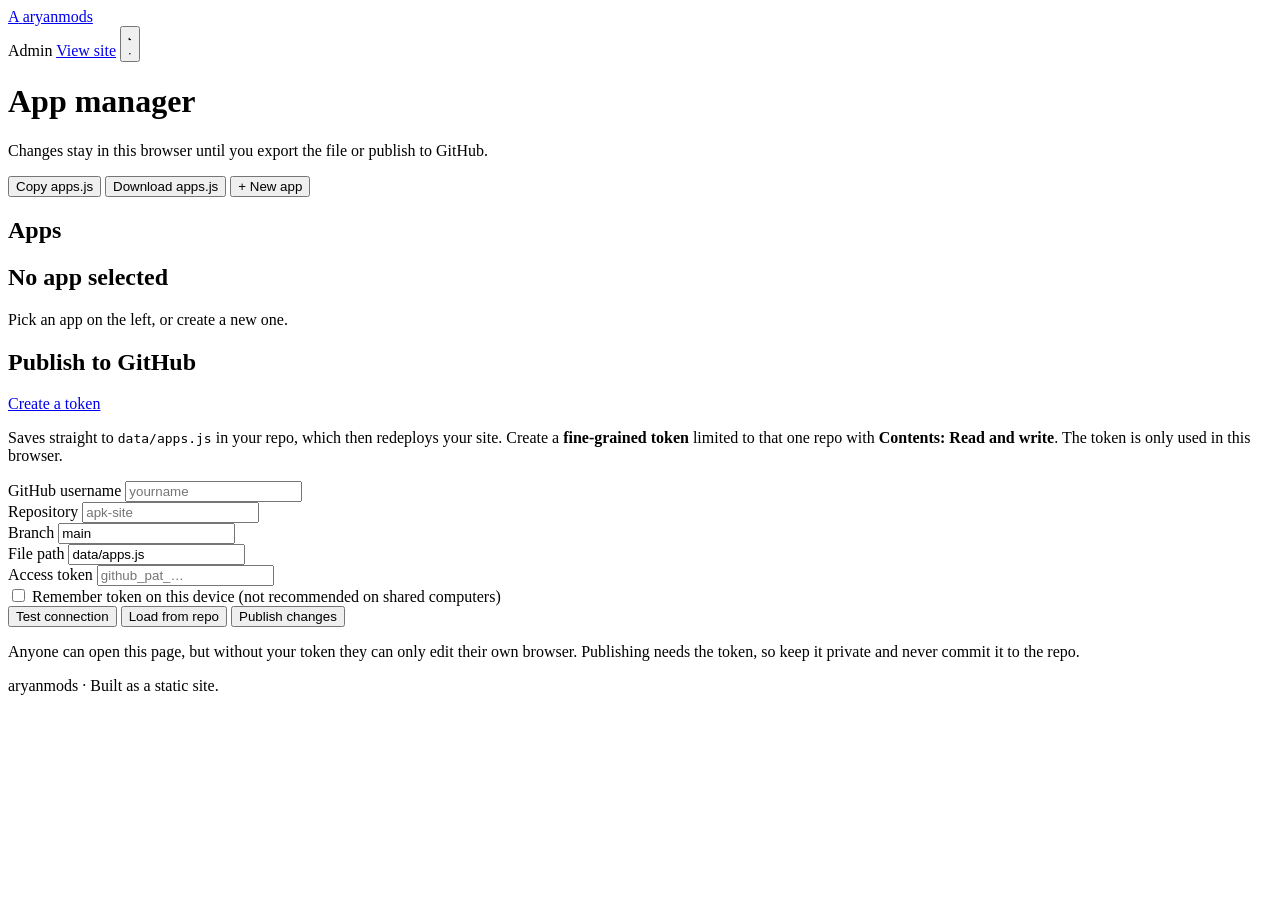
==== admin.html @ d154375d "Initial site: aryanmods app directory" ====
<!doctype html>
<html lang="en" data-theme="dark">
<head>
<meta charset="utf-8">
<meta name="viewport" content="width=device-width, initial-scale=1">
<meta name="robots" content="noindex, nofollow">
<title>Admin — aryanmods</title>
<link rel="icon" href="assets/favicon.svg" type="image/svg+xml">
<script src="data/site.js"></script>
<script>
  (function () {
    try {
      var t = localStorage.getItem('av-theme');
      if (t) document.documentElement.dataset.theme = t;
    } catch (e) {}
  })();
</script>
<link rel="stylesheet" href="assets/style.css">
<link rel="stylesheet" href="assets/admin.css">
</head>
<body>

<header class="site-header">
  <div class="wrap header-inner">
    <a class="brand" href="index.html">
      <span class="brand-mark" data-site-mark>A</span>
      <span data-site-name>aryanmods</span>
    </a>
    <nav class="header-nav">
      <span class="pill admin-pill">Admin</span>
      <a href="index.html">View site</a>
      <button id="themeToggle" class="icon-btn" type="button" aria-label="Toggle light and dark theme" title="Toggle theme">
        <svg class="i-moon" viewBox="0 0 24 24" aria-hidden="true"><path d="M21 12.8A9 9 0 1 1 11.2 3a7 7 0 0 0 9.8 9.8Z"/></svg>
        <svg class="i-sun" viewBox="0 0 24 24" aria-hidden="true"><path d="M12 17a5 5 0 1 0 0-10 5 5 0 0 0 0 10Zm0-13v2m0 12v2M4 12H2m20 0h-2M5.6 5.6 4.2 4.2m15.6 15.6-1.4-1.4m0-12.8 1.4-1.4M4.2 19.8l1.4-1.4"/></svg>
      </button>
    </nav>
  </div>
</header>

<main class="wrap admin-main">
  <div class="admin-head">
    <div>
      <h1>App manager</h1>
      <p class="muted">Changes stay in this browser until you export the file or publish to GitHub.</p>
    </div>
    <div class="admin-actions">
      <button class="btn" id="copyBtn" type="button">Copy apps.js</button>
      <button class="btn" id="downloadBtn" type="button">Download apps.js</button>
      <button class="btn btn-primary" id="newBtn" type="button">+ New app</button>
    </div>
  </div>

  <p id="draftNote" class="draft-note" hidden>
    Restored unpublished changes from this browser.
    <button class="link-btn" id="resetDraft" type="button">Reset to site data</button>
  </p>

  <div class="admin-grid">
    <aside class="panel admin-list">
      <h2>Apps <span id="appCount" class="dim-note"></span></h2>
      <ul id="adminApps" class="admin-items"></ul>
    </aside>

    <section class="panel">
      <div id="editorEmpty" class="empty small">
        <h2>No app selected</h2>
        <p>Pick an app on the left, or create a new one.</p>
      </div>

      <form id="appForm" hidden>
        <div class="form-grid">
          <div class="field">
            <label for="fName">Name</label>
            <input id="fName" name="name" type="text" placeholder="My App" required>
          </div>
          <div class="field">
            <label for="fId">ID <span class="opt">(URL slug)</span></label>
            <input id="fId" name="id" type="text" placeholder="my-app" spellcheck="false" required>
          </div>
          <div class="field">
            <label for="fCategory">Category</label>
            <input id="fCategory" name="category" type="text" list="catList" placeholder="Tools">
            <datalist id="catList"></datalist>
          </div>
          <div class="field">
            <label for="fVersion">Version</label>
            <input id="fVersion" name="version" type="text" placeholder="1.0.0">
          </div>
          <div class="field">
            <label for="fSize">Size</label>
            <input id="fSize" name="size" type="text" placeholder="12 MB">
          </div>
          <div class="field">
            <label for="fUpdated">Updated</label>
            <input id="fUpdated" name="updated" type="date">
          </div>
          <div class="field">
            <label for="fDeveloper">Developer</label>
            <input id="fDeveloper" name="developer" type="text" placeholder="aryanmods">
          </div>
          <div class="field">
            <label for="fRequires">Requires</label>
            <input id="fRequires" name="requires" type="text" placeholder="Android 8.0+">
          </div>
          <div class="field field-wide">
            <label for="fIcon">Icon path <span class="opt">(leave empty for initials)</span></label>
            <input id="fIcon" name="icon" type="text" placeholder="icons/my-app.png" spellcheck="false">
          </div>
          <div class="field field-wide">
            <label for="fDescription">Description</label>
            <textarea id="fDescription" name="description" rows="3" placeholder="What the app does."></textarea>
          </div>
          <div class="field field-wide">
            <label for="fScreenshots">Screenshots <span class="opt">(one path per line)</span></label>
            <textarea id="fScreenshots" name="screenshots" rows="2" placeholder="shots/1.png&#10;shots/2.png" spellcheck="false"></textarea>
          </div>
        </div>

        <h3 class="sub">Download links</h3>
        <div id="downloadsList" class="repeat-list"></div>
        <button class="btn btn-sm" id="addDownload" type="button">+ Add link</button>

        <h3 class="sub">Version history</h3>
        <div id="releasesList" class="repeat-list"></div>
        <button class="btn btn-sm" id="addRelease" type="button">+ Add release</button>

        <div class="form-actions">
          <button class="btn btn-primary" type="submit">Save app</button>
          <button class="btn" id="duplicateBtn" type="button">Duplicate</button>
          <button class="btn btn-danger" id="deleteBtn" type="button">Delete</button>
          <span id="formStatus" class="status" role="status"></span>
        </div>
      </form>
    </section>
  </div>

  <section class="panel" id="publish">
    <div class="panel-head">
      <h2>Publish to GitHub</h2>
      <a class="link" href="https://github.com/settings/personal-access-tokens/new" target="_blank" rel="noopener noreferrer">Create a token</a>
    </div>

    <p class="muted">
      Saves straight to <code>data/apps.js</code> in your repo, which then redeploys your site.
      Create a <strong>fine-grained token</strong> limited to that one repo with
      <strong>Contents: Read and write</strong>. The token is only used in this browser.
    </p>

    <div class="gh-grid">
      <div class="field">
        <label for="ghOwner">GitHub username</label>
        <input id="ghOwner" type="text" placeholder="yourname" spellcheck="false">
      </div>
      <div class="field">
        <label for="ghRepo">Repository</label>
        <input id="ghRepo" type="text" placeholder="apk-site" spellcheck="false">
      </div>
      <div class="field">
        <label for="ghBranch">Branch</label>
        <input id="ghBranch" type="text" value="main" spellcheck="false">
      </div>
      <div class="field">
        <label for="ghPath">File path</label>
        <input id="ghPath" type="text" value="data/apps.js" spellcheck="false">
      </div>
      <div class="field field-wide">
        <label for="ghToken">Access token</label>
        <input id="ghToken" type="password" placeholder="github_pat_…" autocomplete="off">
      </div>
    </div>

    <label class="check-row">
      <input id="ghRemember" type="checkbox">
      <span>Remember token on this device <span class="opt">(not recommended on shared computers)</span></span>
    </label>

    <div class="form-actions">
      <button class="btn" id="ghTest" type="button">Test connection</button>
      <button class="btn" id="ghLoad" type="button">Load from repo</button>
      <button class="btn btn-primary" id="ghPublish" type="button">Publish changes</button>
      <span id="ghStatus" class="status" role="status"></span>
    </div>

    <p class="fineprint">
      Anyone can open this page, but without your token they can only edit their own browser.
      Publishing needs the token, so keep it private and never commit it to the repo.
    </p>
  </section>
</main>

<footer class="site-footer">
  <div class="wrap footer-inner">
    <p data-site-footer>aryanmods · Built as a static site.</p>
  </div>
</footer>

<script src="data/apps.js"></script>
<script src="assets/admin.js"></script>
</body>
</html>
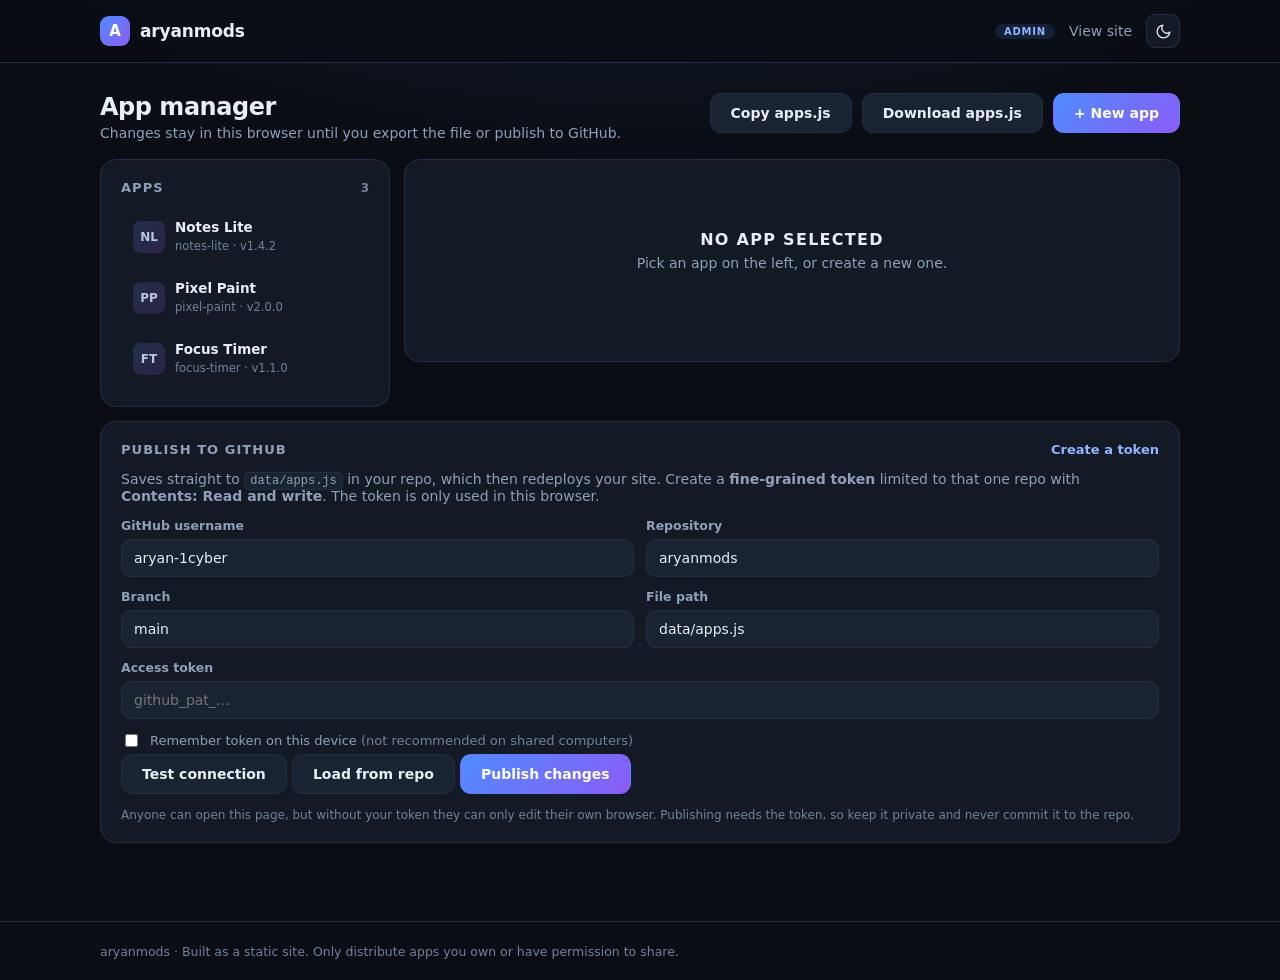
==== commit c20d76fe: "admin: prefill repo details (corrected)" ====
--- a/admin.html
+++ b/admin.html
@@ -149,11 +149,11 @@
     <div class="gh-grid">
       <div class="field">
         <label for="ghOwner">GitHub username</label>
-        <input id="ghOwner" type="text" placeholder="yourname" spellcheck="false">
+        <input id="ghOwner" type="text" placeholder="yourname" value="aryan-1cyber" spellcheck="false">
       </div>
       <div class="field">
         <label for="ghRepo">Repository</label>
-        <input id="ghRepo" type="text" placeholder="apk-site" spellcheck="false">
+        <input id="ghRepo" type="text" placeholder="apk-site" value="aryanmods" spellcheck="false">
       </div>
       <div class="field">
         <label for="ghBranch">Branch</label>
--- a/assets/style.css
+++ b/assets/style.css
@@ -0,0 +1,740 @@
+/* aryanmods — theme, layout and components. Dark and light both supported. */
+
+:root {
+  --bg: #0a0d14;
+  --surface: #131a25;
+  --surface-2: #1a2331;
+  --border: #232f41;
+  --text: #e8eef8;
+  --muted: #8fa0b8;
+  --dim: #71829a;
+  --pill-bg: rgba(79, 140, 255, 0.14);
+  --pill-text: #8fb6ff;
+  --icon-a: #22304a;
+  --icon-b: #2c2347;
+  --icon-text: #b9c9e4;
+  --accent: #4f8cff;
+  --accent-2: #8b5cf6;
+  --shadow: 0 10px 30px rgba(0, 0, 0, 0.35);
+  --radius: 16px;
+  --maxw: 1080px;
+}
+
+[data-theme="light"] {
+  --bg: #f4f6fb;
+  --surface: #ffffff;
+  --surface-2: #f1f4f9;
+  --border: #e1e7f0;
+  --text: #101725;
+  --muted: #5d6b80;
+  --dim: #7a879b;
+  --pill-bg: rgba(79, 140, 255, 0.12);
+  --pill-text: #2f6fe0;
+  --icon-a: #dce5f7;
+  --icon-b: #e7dcf7;
+  --icon-text: #47587c;
+  --shadow: 0 8px 24px rgba(16, 24, 40, 0.08);
+}
+
+* { box-sizing: border-box; }
+
+html, body { margin: 0; }
+
+body {
+  min-height: 100vh;
+  display: flex;
+  flex-direction: column;
+  background:
+    radial-gradient(1100px 520px at 50% -220px, #17263f 0%, transparent 72%),
+    var(--bg);
+  color: var(--text);
+  font-family: ui-sans-serif, system-ui, -apple-system, "Segoe UI", Roboto, Inter, sans-serif;
+  -webkit-font-smoothing: antialiased;
+  transition: background-color 0.2s ease, color 0.2s ease;
+}
+
+[data-theme="light"] body {
+  background:
+    radial-gradient(1100px 520px at 50% -220px, #dfe8ff 0%, transparent 72%),
+    var(--bg);
+}
+
+a { color: inherit; text-decoration: none; }
+
+.wrap {
+  width: min(var(--maxw), calc(100% - 40px));
+  margin-inline: auto;
+}
+
+/* -------------------------------- header -------------------------------- */
+
+.site-header {
+  position: sticky;
+  top: 0;
+  z-index: 20;
+  background: rgba(10, 13, 20, 0.78);
+  backdrop-filter: blur(14px);
+  border-bottom: 1px solid var(--border);
+  transition: background-color 0.2s ease, border-color 0.2s ease;
+}
+
+[data-theme="light"] .site-header {
+  background: rgba(244, 246, 251, 0.82);
+}
+
+.header-inner {
+  display: flex;
+  align-items: center;
+  gap: 18px;
+  padding: 14px 0;
+}
+
+.brand {
+  display: inline-flex;
+  align-items: center;
+  gap: 10px;
+  font-weight: 700;
+  font-size: 17px;
+  letter-spacing: -0.01em;
+  flex-shrink: 0;
+}
+
+.brand-mark {
+  display: grid;
+  place-items: center;
+  width: 30px;
+  height: 30px;
+  border-radius: 9px;
+  background: linear-gradient(135deg, var(--accent), var(--accent-2));
+  color: #fff;
+  font-size: 15px;
+  font-weight: 800;
+}
+
+.header-nav {
+  display: flex;
+  align-items: center;
+  gap: 14px;
+  margin-left: auto;
+}
+
+.header-nav a {
+  font-size: 14px;
+  color: var(--muted);
+  transition: color 0.15s;
+}
+
+.header-nav a:hover,
+.header-nav a.is-current { color: var(--text); }
+
+.icon-btn {
+  display: grid;
+  place-items: center;
+  width: 34px;
+  height: 34px;
+  border-radius: 9px;
+  border: 1px solid var(--border);
+  background: var(--surface);
+  color: var(--text);
+  cursor: pointer;
+  transition: background 0.15s, border-color 0.15s;
+}
+
+.icon-btn:hover { border-color: #3a4d69; background: var(--surface-2); }
+
+.icon-btn svg {
+  width: 17px;
+  height: 17px;
+  fill: none;
+  stroke: currentColor;
+  stroke-width: 1.8;
+  stroke-linecap: round;
+  stroke-linejoin: round;
+}
+
+.i-moon { fill: currentColor; stroke: none; }
+
+.i-sun { display: none; }
+
+[data-theme="light"] .i-moon { display: none; }
+[data-theme="light"] .i-sun { display: block; }
+
+.search-wrap {
+  position: relative;
+  flex: 1;
+  max-width: 380px;
+}
+
+.search-wrap svg {
+  position: absolute;
+  left: 12px;
+  top: 50%;
+  transform: translateY(-50%);
+  width: 17px;
+  height: 17px;
+  fill: var(--muted);
+  pointer-events: none;
+}
+
+.search-wrap input {
+  width: 100%;
+  padding: 10px 14px 10px 38px;
+  border-radius: 10px;
+  border: 1px solid var(--border);
+  background: var(--surface);
+  color: var(--text);
+  font: inherit;
+  font-size: 14px;
+  outline: none;
+  transition: border-color 0.15s, box-shadow 0.15s, background 0.2s;
+}
+
+.search-wrap input::placeholder { color: var(--dim); }
+
+.search-wrap input:focus {
+  border-color: var(--accent);
+  box-shadow: 0 0 0 3px rgba(79, 140, 255, 0.18);
+}
+
+/* --------------------------------- main --------------------------------- */
+
+main { flex: 1; padding-bottom: 64px; }
+
+.hero { padding: 42px 0 24px; }
+
+.hero h1 {
+  margin: 0 0 8px;
+  font-size: clamp(26px, 4vw, 38px);
+  letter-spacing: -0.03em;
+  line-height: 1.15;
+}
+
+.hero p {
+  margin: 0;
+  color: var(--muted);
+  font-size: 15px;
+}
+
+.toolbar {
+  display: flex;
+  align-items: center;
+  justify-content: space-between;
+  gap: 16px;
+  flex-wrap: wrap;
+  padding-bottom: 14px;
+}
+
+.toolbar-right {
+  display: flex;
+  align-items: center;
+  gap: 10px;
+}
+
+.chips {
+  display: flex;
+  gap: 8px;
+  flex-wrap: wrap;
+}
+
+.chip {
+  padding: 7px 14px;
+  border-radius: 999px;
+  border: 1px solid var(--border);
+  background: var(--surface);
+  color: var(--muted);
+  font: inherit;
+  font-size: 13px;
+  cursor: pointer;
+  transition: all 0.15s;
+}
+
+.chip:hover { color: var(--text); border-color: #33455e; }
+
+.chip.is-active {
+  background: linear-gradient(135deg, var(--accent), var(--accent-2));
+  border-color: transparent;
+  color: #fff;
+  font-weight: 600;
+}
+
+.sort {
+  padding: 8px 12px;
+  border-radius: 9px;
+  border: 1px solid var(--border);
+  background: var(--surface);
+  color: var(--text);
+  font: inherit;
+  font-size: 13px;
+  cursor: pointer;
+  outline: none;
+}
+
+.view-toggle {
+  display: inline-flex;
+  padding: 3px;
+  gap: 3px;
+  border-radius: 10px;
+  border: 1px solid var(--border);
+  background: var(--surface);
+}
+
+.vt-btn {
+  display: grid;
+  place-items: center;
+  width: 30px;
+  height: 26px;
+  border: 0;
+  border-radius: 7px;
+  background: transparent;
+  color: var(--dim);
+  cursor: pointer;
+  transition: background 0.15s, color 0.15s;
+}
+
+.vt-btn svg {
+  width: 15px;
+  height: 15px;
+  fill: none;
+  stroke: currentColor;
+  stroke-width: 1.7;
+  stroke-linecap: round;
+}
+
+.vt-btn:hover { color: var(--text); }
+
+.vt-btn.is-active {
+  background: var(--surface-2);
+  color: var(--text);
+  box-shadow: inset 0 0 0 1px var(--border);
+}
+
+.count {
+  margin: 0 0 14px;
+  font-size: 13px;
+  color: var(--muted);
+}
+
+/* --------------------------------- grid --------------------------------- */
+
+.grid {
+  display: grid;
+  grid-template-columns: repeat(auto-fill, minmax(265px, 1fr));
+  gap: 14px;
+}
+
+.card {
+  position: relative;
+  display: flex;
+  gap: 14px;
+  padding: 16px;
+  border-radius: var(--radius);
+  border: 1px solid var(--border);
+  background: var(--surface);
+  transition: transform 0.16s, border-color 0.16s, background 0.16s;
+}
+
+.card:hover {
+  transform: translateY(-2px);
+  border-color: #34496a;
+  background: var(--surface-2);
+}
+
+.card-body { min-width: 0; display: flex; flex-direction: column; gap: 4px; }
+
+.card h3 {
+  margin: 0;
+  font-size: 15px;
+  font-weight: 650;
+  letter-spacing: -0.01em;
+  white-space: nowrap;
+  overflow: hidden;
+  text-overflow: ellipsis;
+}
+
+.card p {
+  margin: 0;
+  font-size: 13px;
+  line-height: 1.45;
+  color: var(--muted);
+  display: -webkit-box;
+  -webkit-line-clamp: 2;
+  -webkit-box-orient: vertical;
+  overflow: hidden;
+}
+
+.card-cta {
+  position: absolute;
+  right: 14px;
+  top: 14px;
+  padding: 3px 10px;
+  border-radius: 999px;
+  font-size: 11px;
+  font-weight: 700;
+  color: var(--pill-text);
+  background: var(--pill-bg);
+  opacity: 0;
+  transform: translateY(-3px);
+  transition: opacity 0.15s, transform 0.15s;
+}
+
+.card:hover .card-cta { opacity: 1; transform: translateY(0); }
+
+.list-view .grid { grid-template-columns: 1fr; }
+
+.list-view .card { align-items: center; }
+
+.list-view .card p { -webkit-line-clamp: 1; }
+
+.list-view .icon { width: 44px; height: 44px; border-radius: 11px; font-size: 15px; }
+
+.list-view .card-cta { position: static; opacity: 1; transform: none; align-self: center; margin-left: auto; }
+
+.meta {
+  display: flex;
+  align-items: center;
+  gap: 8px;
+  flex-wrap: wrap;
+  margin-top: 6px;
+}
+
+.pill {
+  padding: 2px 9px;
+  border-radius: 999px;
+  background: var(--pill-bg);
+  color: var(--pill-text);
+  font-size: 11px;
+  font-weight: 600;
+}
+
+.meta-item { font-size: 12px; color: var(--dim); }
+
+/* --------------------------------- icons -------------------------------- */
+
+.icon {
+  position: relative;
+  flex-shrink: 0;
+  width: 54px;
+  height: 54px;
+  border-radius: 13px;
+  overflow: hidden;
+  display: grid;
+  place-items: center;
+  background: linear-gradient(135deg, var(--icon-a), var(--icon-b));
+  color: var(--icon-text);
+  font-size: 17px;
+  font-weight: 700;
+}
+
+.icon img {
+  position: absolute;
+  inset: 0;
+  width: 100%;
+  height: 100%;
+  object-fit: cover;
+}
+
+.icon-lg {
+  width: 84px;
+  height: 84px;
+  border-radius: 19px;
+  font-size: 26px;
+}
+
+/* -------------------------------- detail -------------------------------- */
+
+.detail { padding: 32px 0 0; }
+
+.back {
+  display: inline-block;
+  font-size: 14px;
+  color: var(--muted);
+  margin-bottom: 24px;
+  transition: color 0.15s;
+}
+.back:hover { color: var(--text); }
+
+.detail-head {
+  display: flex;
+  gap: 20px;
+  align-items: center;
+}
+
+.detail-title h1 {
+  margin: 0 0 8px;
+  font-size: clamp(23px, 3.4vw, 31px);
+  letter-spacing: -0.025em;
+  line-height: 1.15;
+}
+
+.lede {
+  margin: 22px 0 26px;
+  font-size: 15px;
+  line-height: 1.65;
+  color: var(--muted);
+  max-width: 70ch;
+}
+
+.panel {
+  border: 1px solid var(--border);
+  background: var(--surface);
+  border-radius: var(--radius);
+  padding: 20px;
+  margin-bottom: 14px;
+}
+
+.panel h2 {
+  margin: 0 0 14px;
+  font-size: 13px;
+  font-weight: 700;
+  text-transform: uppercase;
+  letter-spacing: 0.08em;
+  color: var(--muted);
+}
+
+.panel-head {
+  display: flex;
+  align-items: center;
+  justify-content: space-between;
+  gap: 12px;
+  margin-bottom: 14px;
+}
+
+.panel-head h2 { margin: 0; }
+
+.link {
+  font-size: 13px;
+  color: var(--pill-text);
+  font-weight: 600;
+}
+.link:hover { text-decoration: underline; }
+
+.downloads { display: flex; gap: 10px; flex-wrap: wrap; }
+
+.btn {
+  display: inline-flex;
+  align-items: center;
+  justify-content: center;
+  gap: 8px;
+  padding: 11px 20px;
+  border-radius: 11px;
+  border: 1px solid var(--border);
+  background: var(--surface-2);
+  color: var(--text);
+  font: inherit;
+  font-size: 14px;
+  font-weight: 600;
+  cursor: pointer;
+  transition: transform 0.15s, filter 0.15s;
+}
+
+.btn:hover { transform: translateY(-1px); filter: brightness(1.08); }
+
+.btn-primary {
+  border-color: transparent;
+  background: linear-gradient(135deg, var(--accent), var(--accent-2));
+  color: #fff;
+}
+
+.fineprint {
+  margin: 14px 0 0;
+  font-size: 12px;
+  color: var(--dim);
+}
+
+.muted { color: var(--muted); font-size: 14px; }
+
+.shots {
+  display: grid;
+  grid-template-columns: repeat(auto-fill, minmax(160px, 1fr));
+  gap: 10px;
+}
+
+.shots img {
+  width: 100%;
+  border-radius: 10px;
+  border: 1px solid var(--border);
+  display: block;
+}
+
+/* ----------------------------- version history -------------------------- */
+
+.releases { list-style: none; margin: 0; padding: 0; }
+
+.releases li {
+  padding: 12px 0;
+  border-top: 1px solid var(--border);
+}
+
+.releases li:first-child { border-top: 0; padding-top: 0; }
+
+.release-head {
+  display: flex;
+  align-items: baseline;
+  gap: 10px;
+  font-size: 13px;
+}
+
+.release-head strong { font-size: 14px; }
+
+.release-head span { color: var(--dim); font-size: 12px; }
+
+.releases p {
+  margin: 4px 0 0;
+  font-size: 13.5px;
+  line-height: 1.5;
+  color: var(--muted);
+}
+
+/* -------------------------------- updates ------------------------------- */
+
+.updates {
+  list-style: none;
+  margin: 0;
+  padding: 0;
+  display: flex;
+  flex-direction: column;
+  gap: 14px;
+}
+
+.update {
+  display: flex;
+  gap: 14px;
+  align-items: flex-start;
+}
+
+.update-date {
+  flex-shrink: 0;
+  width: 96px;
+  font-size: 12px;
+  color: var(--dim);
+  padding-top: 2px;
+}
+
+.update h3 {
+  margin: 0 0 3px;
+  font-size: 14.5px;
+  font-weight: 650;
+}
+
+.update p {
+  margin: 0;
+  font-size: 13.5px;
+  line-height: 1.5;
+  color: var(--muted);
+}
+
+.updates-full { gap: 20px; margin-bottom: 18px; }
+
+.updates-full .update {
+  padding: 16px;
+  border: 1px solid var(--border);
+  border-radius: var(--radius);
+  background: var(--surface);
+}
+
+/* ------------------------------ request form ---------------------------- */
+
+.form-grid {
+  display: grid;
+  grid-template-columns: 1fr 1fr;
+  gap: 14px;
+  margin-top: 14px;
+}
+
+.field { display: flex; flex-direction: column; gap: 6px; }
+
+.field-wide { grid-column: 1 / -1; }
+
+.field label {
+  font-size: 12.5px;
+  font-weight: 600;
+  color: var(--muted);
+}
+
+.opt { font-weight: 400; color: var(--dim); }
+
+.field input,
+.field textarea {
+  padding: 10px 12px;
+  border-radius: 10px;
+  border: 1px solid var(--border);
+  background: var(--surface-2);
+  color: var(--text);
+  font: inherit;
+  font-size: 14px;
+  outline: none;
+  resize: vertical;
+  transition: border-color 0.15s, box-shadow 0.15s;
+}
+
+.field input:focus,
+.field textarea:focus {
+  border-color: var(--accent);
+  box-shadow: 0 0 0 3px rgba(79, 140, 255, 0.18);
+}
+
+.form-actions {
+  flex-direction: row;
+  align-items: center;
+  gap: 14px;
+  flex-wrap: wrap;
+}
+
+.status { font-size: 13px; color: var(--muted); }
+
+.status.is-error { color: #ff7a7a; }
+
+/* --------------------------------- empty -------------------------------- */
+
+.empty {
+  text-align: center;
+  padding: 70px 20px;
+  color: var(--muted);
+}
+
+.empty h2 { margin: 0 0 6px; color: var(--text); font-size: 19px; }
+.empty p { margin: 0 0 20px; font-size: 14px; }
+
+/* -------------------------------- footer -------------------------------- */
+
+.site-footer {
+  border-top: 1px solid var(--border);
+  padding: 22px 0;
+}
+
+.footer-inner {
+  display: flex;
+  align-items: center;
+  justify-content: space-between;
+  gap: 16px;
+  flex-wrap: wrap;
+}
+
+.site-footer p {
+  margin: 0;
+  font-size: 12.5px;
+  color: var(--dim);
+}
+
+.socials { display: flex; gap: 14px; }
+
+.socials a {
+  font-size: 12.5px;
+  color: var(--muted);
+}
+.socials a:hover { color: var(--text); }
+
+/* -------------------------------- mobile -------------------------------- */
+
+@media (max-width: 720px) {
+  .header-inner { gap: 12px; flex-wrap: wrap; }
+  .header-nav { order: 2; margin-left: auto; }
+  .search-wrap { order: 3; max-width: none; flex-basis: 100%; }
+  .hero { padding: 26px 0 18px; }
+  .detail-head { align-items: flex-start; gap: 15px; }
+  .icon-lg { width: 64px; height: 64px; border-radius: 15px; font-size: 21px; }
+  .grid { grid-template-columns: 1fr; }
+  .form-grid { grid-template-columns: 1fr; }
+  .update { flex-direction: column; gap: 4px; }
+  .update-date { width: auto; }
+}
--- a/assets/admin.css
+++ b/assets/admin.css
@@ -0,0 +1,203 @@
+/* Admin page only. */
+
+.admin-main { padding-top: 30px; }
+
+.admin-head {
+  display: flex;
+  align-items: flex-start;
+  justify-content: space-between;
+  gap: 16px;
+  flex-wrap: wrap;
+  margin-bottom: 18px;
+}
+
+.admin-head h1 {
+  margin: 0 0 4px;
+  font-size: 24px;
+  letter-spacing: -0.02em;
+}
+
+.admin-head p { margin: 0; }
+
+.admin-actions { display: flex; gap: 10px; flex-wrap: wrap; }
+
+.admin-pill { text-transform: uppercase; letter-spacing: 0.08em; font-size: 10px; }
+
+.draft-note {
+  margin: 0 0 16px;
+  padding: 10px 14px;
+  border: 1px solid #4a3f1d;
+  border-radius: 10px;
+  background: rgba(180, 140, 30, 0.12);
+  font-size: 13px;
+  color: #d8b45a;
+}
+
+.link-btn {
+  border: 0;
+  background: none;
+  padding: 0;
+  margin-left: 6px;
+  color: inherit;
+  font: inherit;
+  text-decoration: underline;
+  cursor: pointer;
+}
+
+.admin-grid {
+  display: grid;
+  grid-template-columns: 290px minmax(0, 1fr);
+  gap: 14px;
+  align-items: start;
+}
+
+.admin-list h2 {
+  display: flex;
+  align-items: baseline;
+  justify-content: space-between;
+  gap: 8px;
+}
+
+.dim-note { font-size: 12px; color: var(--dim); text-transform: none; letter-spacing: 0; }
+
+.admin-items { list-style: none; margin: 0; padding: 0; display: flex; flex-direction: column; gap: 6px; }
+
+.admin-item {
+  width: 100%;
+  text-align: left;
+  display: flex;
+  align-items: center;
+  gap: 10px;
+  padding: 9px 11px;
+  border-radius: 10px;
+  border: 1px solid transparent;
+  background: transparent;
+  color: var(--text);
+  font: inherit;
+  cursor: pointer;
+  transition: background 0.15s, border-color 0.15s;
+}
+
+.admin-item:hover { background: var(--surface-2); }
+
+.admin-item.is-active { border-color: var(--accent); background: var(--surface-2); }
+
+.admin-item .ai-main { min-width: 0; }
+
+.admin-item strong {
+  display: block;
+  font-size: 13.5px;
+  font-weight: 600;
+  white-space: nowrap;
+  overflow: hidden;
+  text-overflow: ellipsis;
+}
+
+.admin-item small { font-size: 11.5px; color: var(--dim); }
+
+.admin-item .icon { width: 32px; height: 32px; border-radius: 8px; font-size: 12px; }
+
+.admin-empty-list { font-size: 13px; color: var(--muted); margin: 0; }
+
+/* form extras */
+
+.sub {
+  margin: 22px 0 8px;
+  font-size: 12px;
+  font-weight: 700;
+  text-transform: uppercase;
+  letter-spacing: 0.07em;
+  color: var(--muted);
+}
+
+.repeat-list { display: flex; flex-direction: column; gap: 8px; margin-bottom: 10px; }
+
+.repeat-row {
+  display: grid;
+  grid-template-columns: minmax(0, 1fr) minmax(0, 1.6fr) auto;
+  gap: 8px;
+  align-items: center;
+}
+
+.repeat-row.release-row {
+  grid-template-columns: 110px 150px minmax(0, 1fr) auto;
+  align-items: start;
+}
+
+.repeat-row input,
+.repeat-row textarea {
+  width: 100%;
+  padding: 8px 10px;
+  border-radius: 9px;
+  border: 1px solid var(--border);
+  background: var(--surface-2);
+  color: var(--text);
+  font: inherit;
+  font-size: 13px;
+  outline: none;
+}
+
+.repeat-row textarea { resize: vertical; min-height: 34px; }
+
+.repeat-row input:focus,
+.repeat-row textarea:focus {
+  border-color: var(--accent);
+  box-shadow: 0 0 0 3px rgba(79, 140, 255, 0.16);
+}
+
+.row-remove {
+  width: 30px;
+  height: 30px;
+  border-radius: 8px;
+  border: 1px solid var(--border);
+  background: transparent;
+  color: var(--muted);
+  font-size: 16px;
+  line-height: 1;
+  cursor: pointer;
+  transition: color 0.15s, border-color 0.15s;
+}
+
+.row-remove:hover { color: #ff7a7a; border-color: #6b3434; }
+
+.btn-sm { padding: 7px 13px; font-size: 13px; border-radius: 9px; }
+
+.btn-danger { border-color: #5d2b2b; color: #ff8f8f; }
+
+.btn-danger:hover { background: rgba(255, 90, 90, 0.1); }
+
+.check-row {
+  display: flex;
+  align-items: center;
+  gap: 9px;
+  margin: 12px 0 4px;
+  font-size: 13px;
+  color: var(--muted);
+}
+
+.check-row input { accent-color: var(--accent); }
+
+.gh-grid {
+  display: grid;
+  grid-template-columns: 1fr 1fr;
+  gap: 12px;
+}
+
+#publish code {
+  padding: 1px 5px;
+  border-radius: 5px;
+  background: var(--surface-2);
+  border: 1px solid var(--border);
+  font-size: 12px;
+}
+
+.empty.small { padding: 50px 16px; }
+
+.empty.small h2 { font-size: 16px; }
+
+@media (max-width: 900px) {
+  .admin-grid { grid-template-columns: 1fr; }
+  .repeat-row,
+  .repeat-row.release-row { grid-template-columns: 1fr; }
+  .gh-grid { grid-template-columns: 1fr; }
+}
